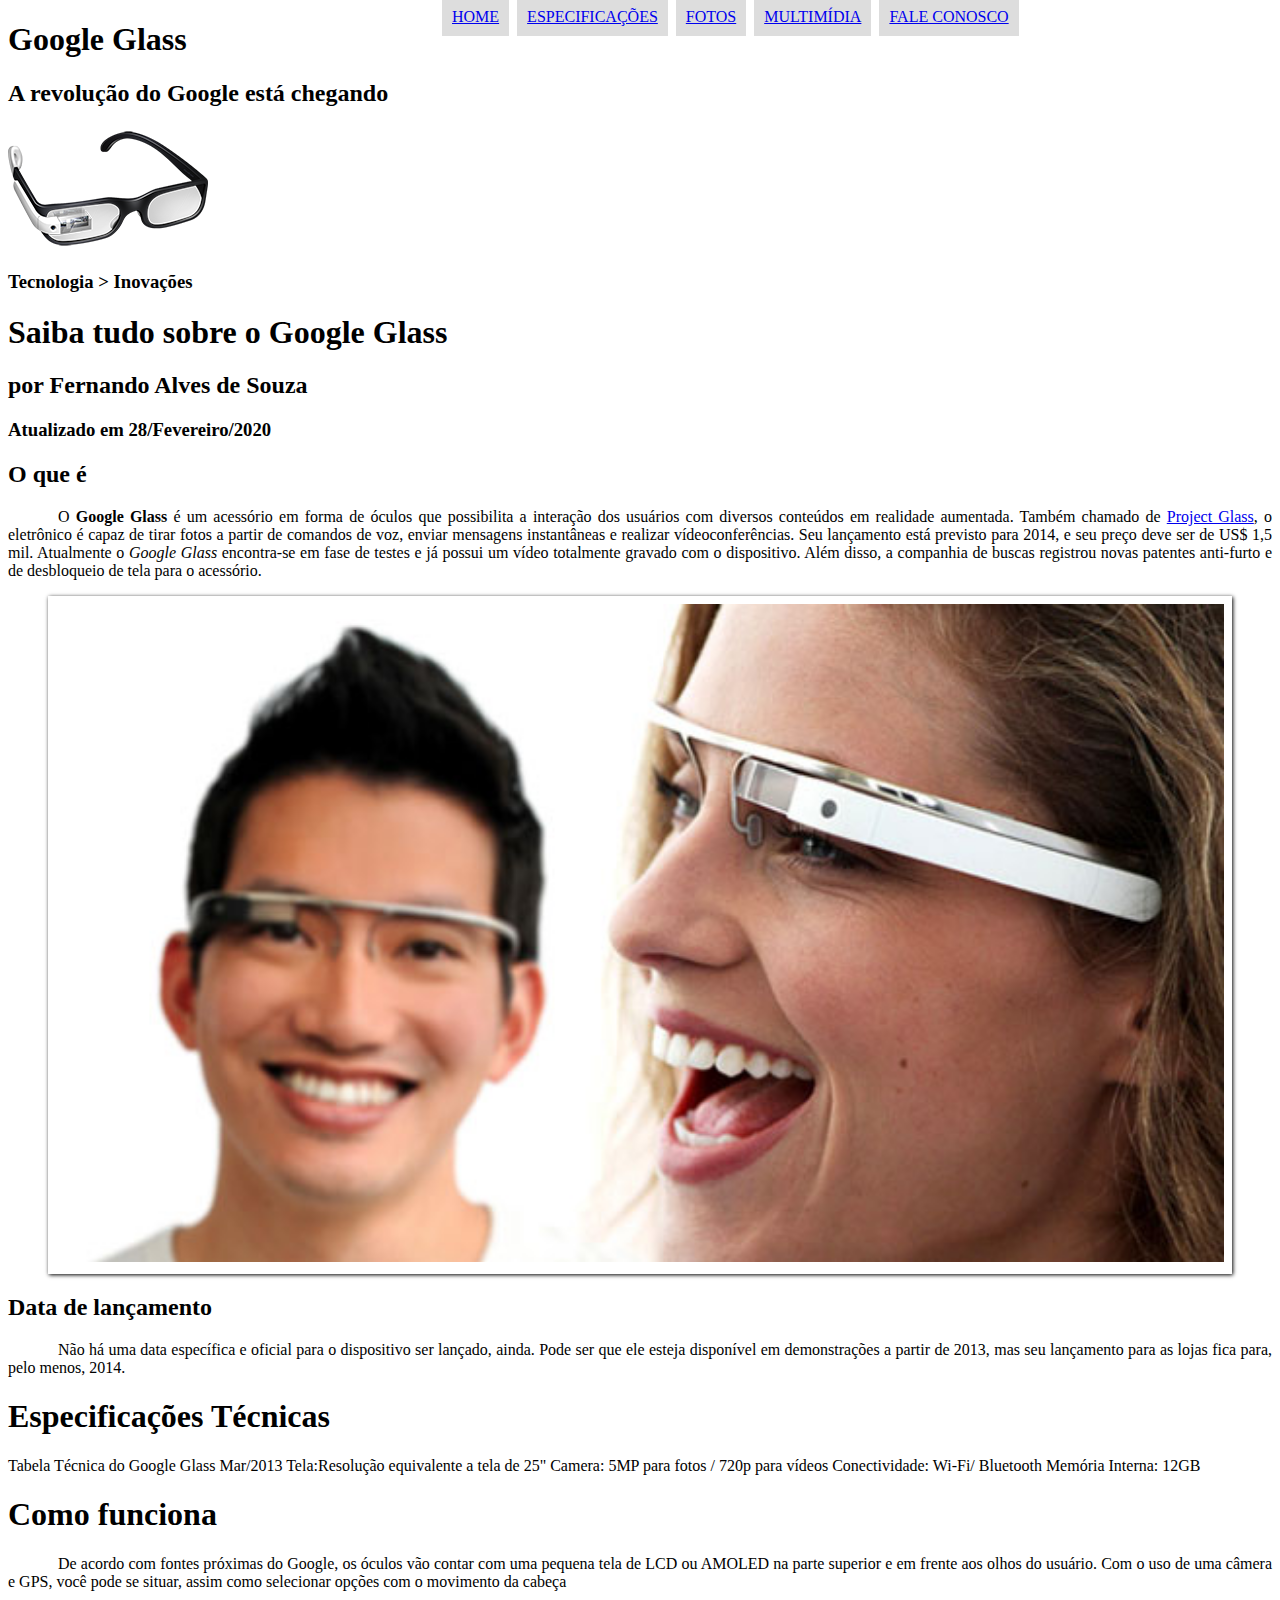
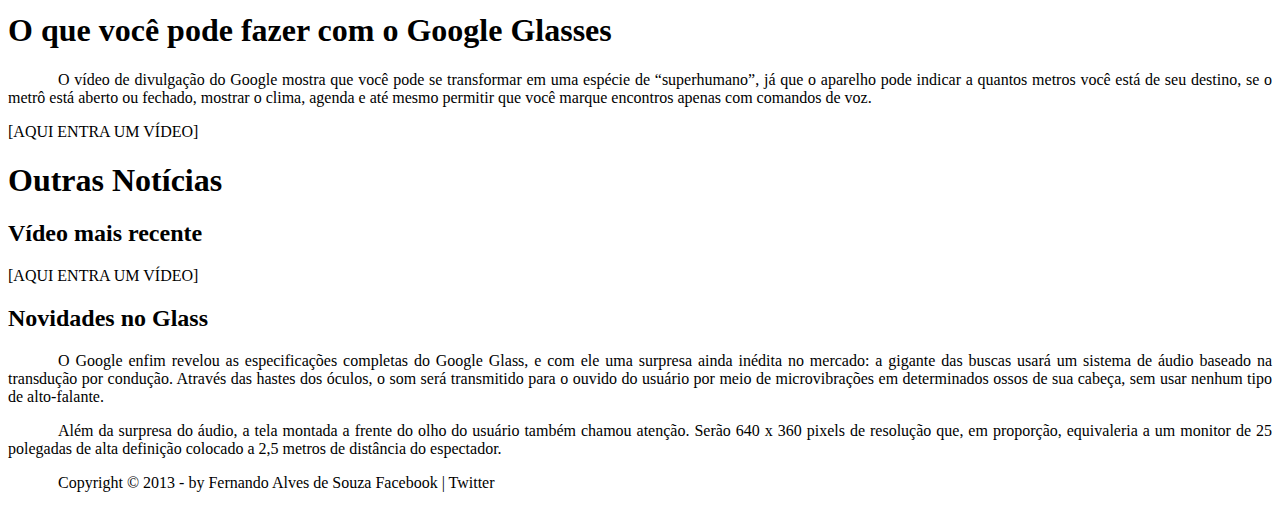
==== index.html @ d39a3ddc "first commit" ====
<!DOCTYPE html>
<html lang="pt-br">
<head>
    <meta charset="UTF-8"/>
    <title>Tudo sobre Google Glass</title>
    <link rel="stylesheet" href="_css/estilo.css"/>
</head>
<body>
    <div id="interface">
        <header id="cabecalho">
            <hgroup>
                <h1>Google Glass</h1>
                <h2>A revolução do Google está chegando</h2>
            </hgroup>

            <img src="_imagens/glass-oculos-preto-peq.png"/>

        <nav id="menu">
            <h1>Menu Principal</h1>
            <ul>
                <li><a href="index.html">Home</a></li>
                <li><a href="specs.html">Especificações</a></li>
                <li><a href="fotos.html">Fotos</a></li>
                <li><a href="multimidia.html">Multimídia</a></li>
                <li><a href="fale-conosco.html">Fale conosco</a></li>
            </ul>
        </nav>

        </header>

        <hgroup>
            <h3>Tecnologia > Inovações</h3>
            <h1>Saiba tudo sobre o Google Glass</h1>
            <h2>por Fernando Alves de Souza</h2>
            <h3>Atualizado em 28/Fevereiro/2020</h3>
        </hgroup>

        <h2>O que é</h2>
        <p>
            O <b>Google Glass</b> é um acessório em forma de óculos que possibilita a interação dos usuários com diversos conteúdos em realidade aumentada. Também chamado de <a href="https://www.google.com/glass/start/" target="_blank">Project Glass</a>, o eletrônico é capaz de tirar fotos a partir de comandos de voz, enviar mensagens instantâneas e realizar vídeo&shy;con&shy;ferên&shy;cias. Seu lançamento está previsto para 2014, e seu preço deve ser de US$ 1,5 mil. Atualmente o <em>Google Glass</em> encontra-se em fase de testes e já possui um vídeo totalmente gravado com o dispositivo. Além disso, a companhia de buscas registrou novas patentes anti-furto e de desbloqueio de tela para o acessório.
        </p>

        <figure class="foto-legenda">
            <img src="_imagens/glass-quadro-homem-mulher.jpg"/>
            <figcaption>
                <h3>Google Glass</h3>
                <p>Uma nova maneira de ver o mundo</p>
            </figcaption>
        </figure>

        <h2>Data de lançamento</h2>
        <p>
            Não há uma data específica e oficial para o dispositivo ser lançado, ainda. Pode ser que ele esteja disponível em demonstrações a partir de 2013, mas seu lançamento para as lojas fica para, pelo menos, 2014.
        </p>

        <h1>Especificações Técnicas</h1>
            Tabela Técnica do Google Glass Mar/2013

            Tela:Resolução equivalente a tela de 25"
            Camera: 5MP para fotos / 720p para vídeos
            Conectividade: Wi-Fi/ Bluetooth
            Memória Interna: 12GB

        <h1>Como funciona</h1>
        <p>
            De acordo com fontes próximas do Google, os óculos vão contar com uma pequena tela de LCD ou AMOLED na parte superior e em frente aos olhos do usuário. Com o uso de uma câmera e GPS, você pode se situar, assim como selecionar opções com o movimento da cabeça
        </p>
        
        <h1>O que você pode fazer com o Google Glasses</h1>
        <p>
            O vídeo de divulgação do Google mostra que você pode se transformar em uma espécie de “super<wbr/>humano”, já que o aparelho pode indicar a quantos metros você está de seu destino, se o metrô está aberto ou fechado, mostrar o clima, agenda e até mesmo permitir que você marque encontros apenas com comandos de voz.
        </p>

        [AQUI ENTRA UM VÍDEO]

        <h1>Outras Notícias</h1>
        <h2>Vídeo mais recente</h2>

        [AQUI ENTRA UM VÍDEO]

        <h2>Novidades no Glass</h2>
        <p>
            O Google enfim revelou as especificações completas do Google Glass, e com ele uma surpresa ainda inédita no mercado: a gigante das buscas usará um sistema de áudio baseado na transdução por condução. Através das hastes dos óculos, o som será transmitido para o ouvido do usuário por meio de microvibrações em determinados ossos de sua cabeça, sem usar nenhum tipo de alto-falante.
        </p>

        <p>
            Além da surpresa do áudio, a tela montada a frente do olho do usuário também chamou atenção. Serão 640 x 360 pixels de resolução que, em proporção, equivaleria a um monitor de 25 polegadas de alta definição colocado a 2,5 metros de distância do espectador.
        </p>

        <p>
            Copyright &copy; 2013 - by Fernando Alves de Souza
            Facebook | Twitter
        </p>
    </div>
</body>
</html>
---- _css/estilo.css ----
@charset "UTF-8";

body {
    background-color: white;
    color: rgba(0, 0, 0, 1);
}

p {
    text-align: justify;
    text-indent: 50px;
}

/* Formatação de imagens com legendas */

figure.foto-legenda {
    position: relative;
    border: 8px solid white;
    box-shadow: 1px 1px 4px black;
}

figure.foto-legenda img {
    width: 100%;
    height: 100%;
}

figure.foto-legenda figcaption {
    opacity: 0;
    position: absolute;
    top: 0px;
    background-color: rgba(0, 0, 0, 0.4);
    color: white;
    width: 100%;
    height: 100%;
    padding: 10px;
    box-sizing: border-box;
    transition: opacity 1s;
}

figure.foto-legenda:hover figcaption {
    opacity: 1;
}

/* Formatação do Menu */

nav#menu {
    display: block;
}

nav#menu ul {
    list-style: none;
    text-transform: uppercase;
    position: absolute;
    top: -20px;
    left: 400px;
}

nav#menu li {
    display: inline-block;
    background-color: #dddddd;
    padding: 10px;
    margin: 2px;
}

nav#menu h1 {
    display: none;
}
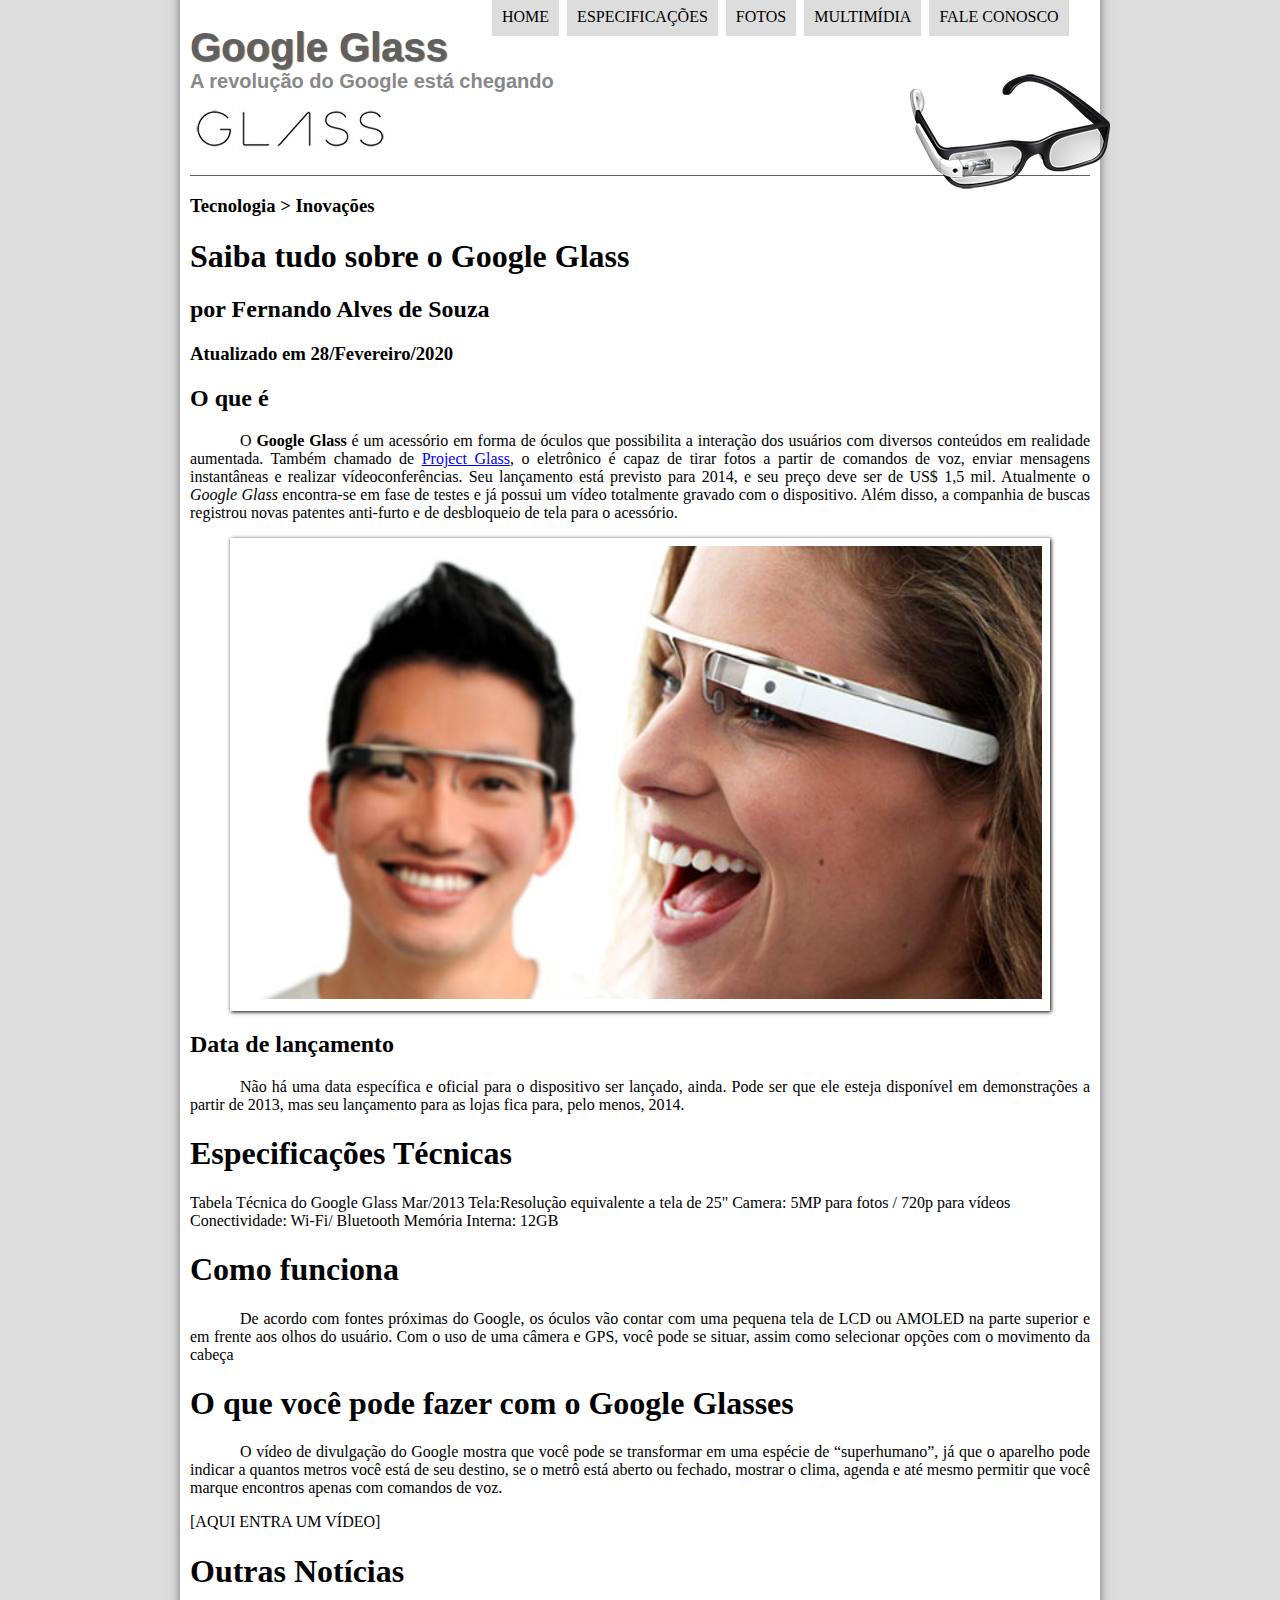
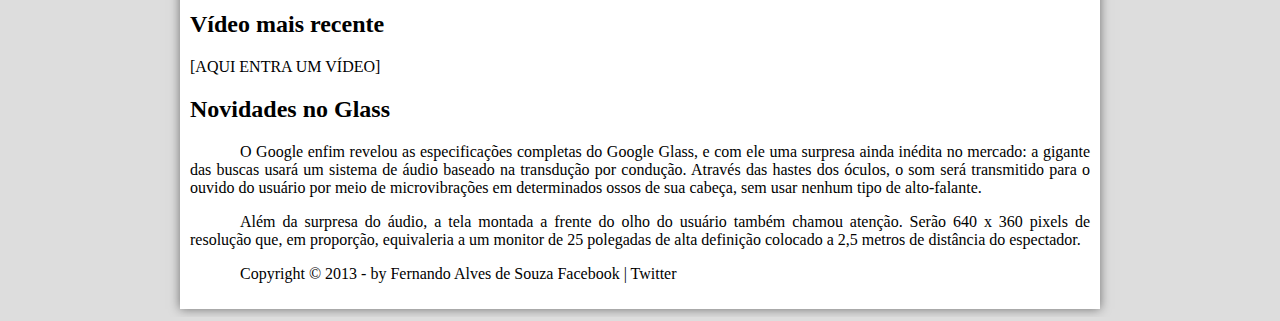
==== commit 46d2dd43: "Alterado configurações do header e menu." ====
--- a/index.html
+++ b/index.html
@@ -13,7 +13,7 @@
                 <h2>A revolução do Google está chegando</h2>
             </hgroup>
 
-            <img src="_imagens/glass-oculos-preto-peq.png"/>
+            <img id="icone" src="_imagens/glass-oculos-preto-peq.png"/>
 
         <nav id="menu">
             <h1>Menu Principal</h1>
--- a/_css/estilo.css
+++ b/_css/estilo.css
@@ -1,13 +1,52 @@
 @charset "UTF-8";
 
+/* Formatação do corpo do site */
+
 body {
-    background-color: white;
+    background-color: #dddddd;
     color: rgba(0, 0, 0, 1);
+}
+
+div#interface {
+    width: 900px;
+    background-color: #ffffff;
+    margin: -20px auto 0px auto;
+    box-shadow: 0px 0px 10px rgba(0, 0, 0, 0.5);
+    padding: 10px;
 }
 
 p {
     text-align: justify;
     text-indent: 50px;
+}
+
+header#cabecalho img#icone {
+    position: absolute;
+    left: 910px;
+    top: 70px;
+}
+
+header#cabecalho {
+    border-bottom: 1px #606060 solid;
+    height: 150px;
+    background: url("../_imagens/glass-logo-peq.jpg") no-repeat 0px 80px;
+}
+
+header#cabecalho h1 {
+    font-family: Arial, sans-serif;
+    font-size: 30pt;
+    color: #606060;
+    text-shadow: 1px 1px 1px rgba(0, 0, 0, 0.6);
+    padding: 0px;
+    margin-bottom: 0px;
+}
+
+header#cabecalho h2 {
+    font-family: Arial, sans-serif;
+    font-size: 15pt;
+    color: #888888;
+    padding: 0px;
+    margin-top: 0px;
 }
 
 /* Formatação de imagens com legendas */
@@ -51,7 +90,7 @@
     text-transform: uppercase;
     position: absolute;
     top: -20px;
-    left: 400px;
+    left: 450px;
 }
 
 nav#menu li {
@@ -59,8 +98,22 @@
     background-color: #dddddd;
     padding: 10px;
     margin: 2px;
+    transition: background-color 1s;
+}
+
+nav#menu li:hover {
+    background-color: #606060;
 }
 
 nav#menu h1 {
     display: none;
+}
+
+nav#menu a {
+    color: black;
+    text-decoration: none;
+}
+
+nav#menu a:hover {
+    color: white;
 }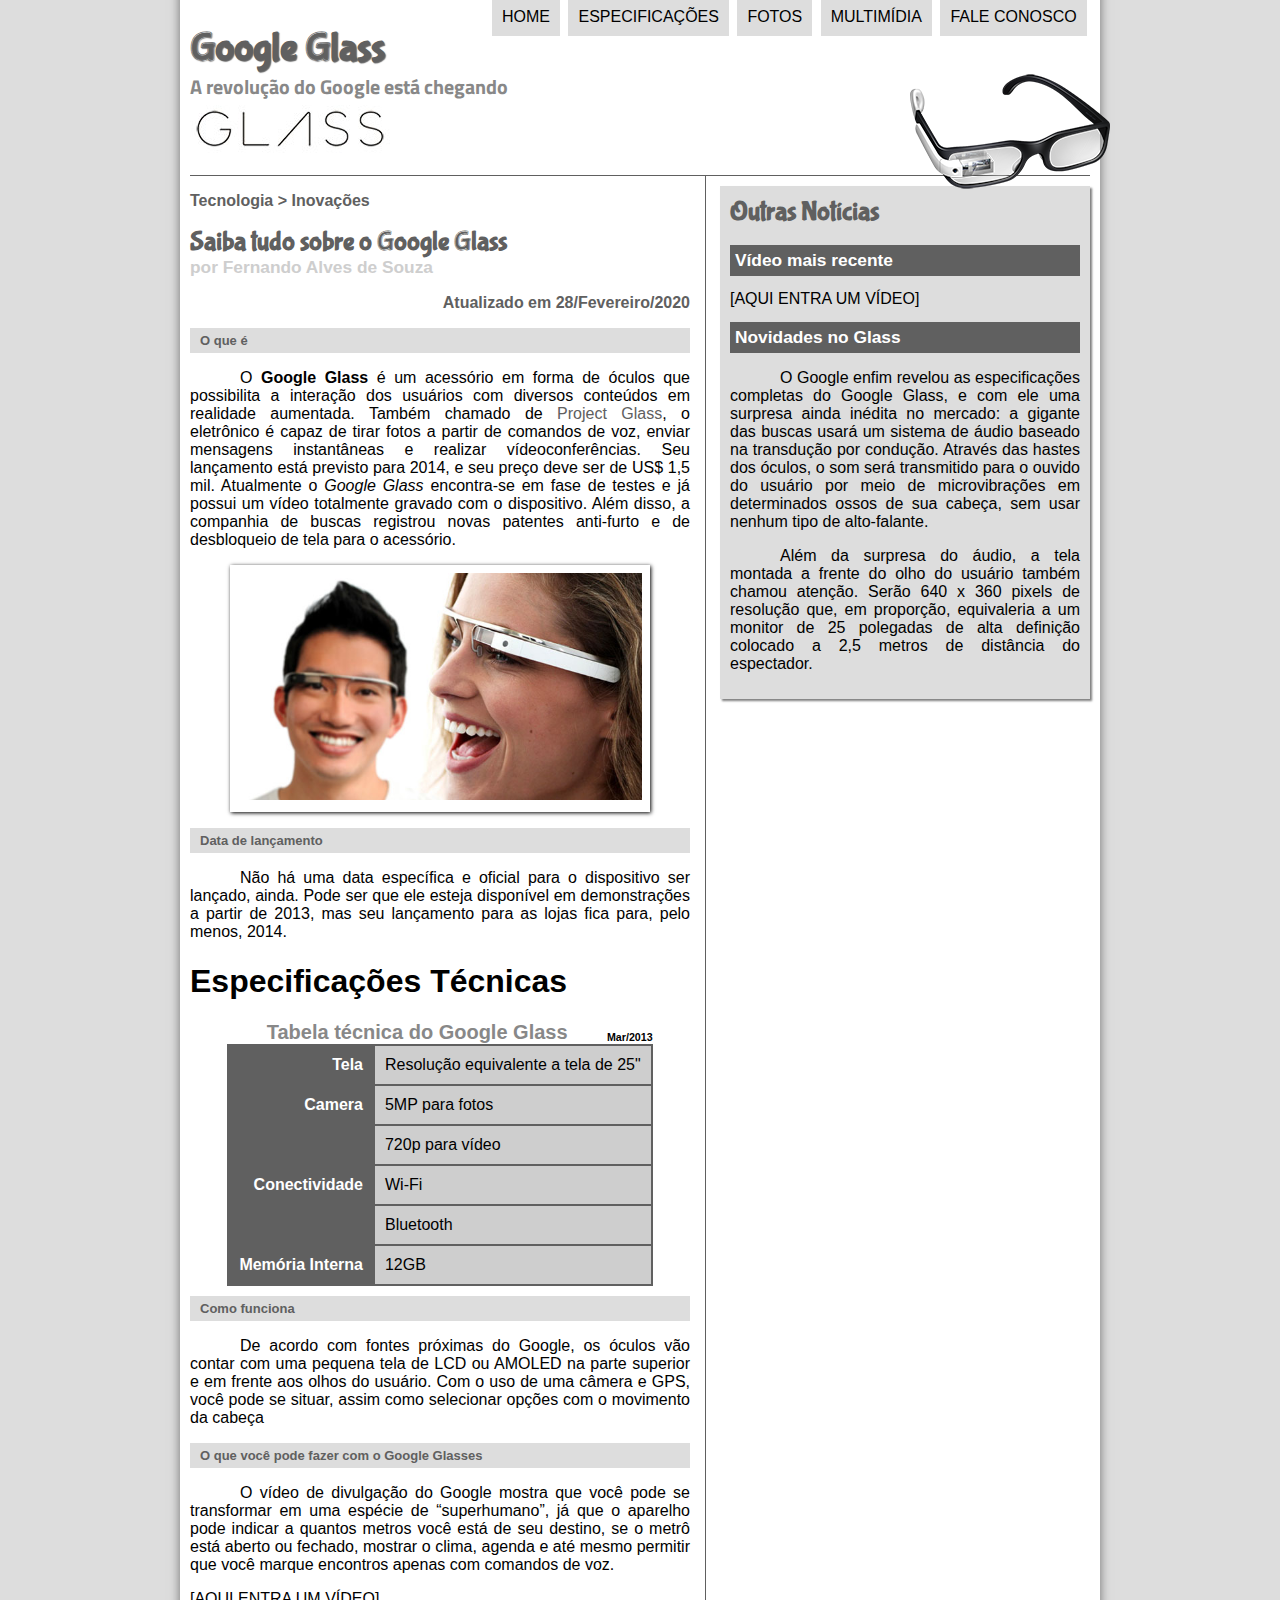
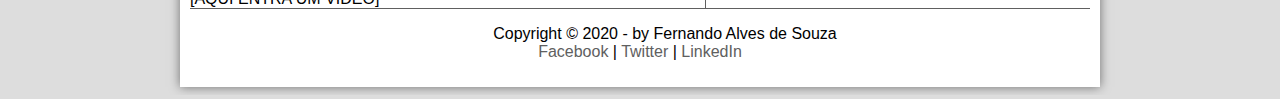
==== commit 9df85bd9: "Formatação e estilo da index" ====
--- a/index.html
+++ b/index.html
@@ -15,82 +15,95 @@
 
             <img id="icone" src="_imagens/glass-oculos-preto-peq.png"/>
 
-        <nav id="menu">
-            <h1>Menu Principal</h1>
-            <ul>
-                <li><a href="index.html">Home</a></li>
-                <li><a href="specs.html">Especificações</a></li>
-                <li><a href="fotos.html">Fotos</a></li>
-                <li><a href="multimidia.html">Multimídia</a></li>
-                <li><a href="fale-conosco.html">Fale conosco</a></li>
-            </ul>
-        </nav>
-
+            <nav id="menu">
+                <h1>Menu Principal</h1>
+                <ul>
+                    <li><a href="index.html">Home</a></li>
+                    <li><a href="specs.html">Especificações</a></li>
+                    <li><a href="fotos.html">Fotos</a></li>
+                    <li><a href="multimidia.html">Multimídia</a></li>
+                    <li><a href="fale-conosco.html">Fale conosco</a></li>
+                </ul>
+            </nav>
         </header>
 
-        <hgroup>
-            <h3>Tecnologia > Inovações</h3>
-            <h1>Saiba tudo sobre o Google Glass</h1>
-            <h2>por Fernando Alves de Souza</h2>
-            <h3>Atualizado em 28/Fevereiro/2020</h3>
-        </hgroup>
+        <section id="corpo">
+            <article id="noticia-principal">
+                <header id="cabecalho-artigo">
+                    <hgroup>
+                        <h3>Tecnologia > Inovações</h3>
+                        <h1>Saiba tudo sobre o Google Glass</h1>
+                        <h2>por Fernando Alves de Souza</h2>
+                        <h3 class="direita">Atualizado em 28/Fevereiro/2020</h3>
+                    </hgroup>
+                </header>
 
-        <h2>O que é</h2>
-        <p>
-            O <b>Google Glass</b> é um acessório em forma de óculos que possibilita a interação dos usuários com diversos conteúdos em realidade aumentada. Também chamado de <a href="https://www.google.com/glass/start/" target="_blank">Project Glass</a>, o eletrônico é capaz de tirar fotos a partir de comandos de voz, enviar mensagens instantâneas e realizar vídeo&shy;con&shy;ferên&shy;cias. Seu lançamento está previsto para 2014, e seu preço deve ser de US$ 1,5 mil. Atualmente o <em>Google Glass</em> encontra-se em fase de testes e já possui um vídeo totalmente gravado com o dispositivo. Além disso, a companhia de buscas registrou novas patentes anti-furto e de desbloqueio de tela para o acessório.
-        </p>
+                <h2>O que é</h2>
+                <p>
+                    O <b>Google Glass</b> é um acessório em forma de óculos que possibilita a interação dos usuários com diversos conteúdos em realidade aumentada. Também chamado de <a href="https://www.google.com/glass/start/" target="_blank">Project Glass</a>, o eletrônico é capaz de tirar fotos a partir de comandos de voz, enviar mensagens instantâneas e realizar vídeo&shy;con&shy;ferên&shy;cias. Seu lançamento está previsto para 2014, e seu preço deve ser de US$ 1,5 mil. Atualmente o <em>Google Glass</em> encontra-se em fase de testes e já possui um vídeo totalmente gravado com o dispositivo. Além disso, a companhia de buscas registrou novas patentes anti-furto e de desbloqueio de tela para o acessório.
+                </p>
 
-        <figure class="foto-legenda">
-            <img src="_imagens/glass-quadro-homem-mulher.jpg"/>
-            <figcaption>
-                <h3>Google Glass</h3>
-                <p>Uma nova maneira de ver o mundo</p>
-            </figcaption>
-        </figure>
+                <figure class="foto-legenda">
+                    <img src="_imagens/glass-quadro-homem-mulher.jpg"/>
+                    <figcaption>
+                        <h3>Google Glass</h3>
+                        <p>Uma nova maneira de ver o mundo</p>
+                    </figcaption>
+                </figure>
 
-        <h2>Data de lançamento</h2>
-        <p>
-            Não há uma data específica e oficial para o dispositivo ser lançado, ainda. Pode ser que ele esteja disponível em demonstrações a partir de 2013, mas seu lançamento para as lojas fica para, pelo menos, 2014.
-        </p>
+                <h2>Data de lançamento</h2>
+                <p>
+                    Não há uma data específica e oficial para o dispositivo ser lançado, ainda. Pode ser que ele esteja disponível em demonstrações a partir de 2013, mas seu lançamento para as lojas fica para, pelo menos, 2014.
+                </p>
 
-        <h1>Especificações Técnicas</h1>
-            Tabela Técnica do Google Glass Mar/2013
+                <h1>Especificações Técnicas</h1>
+                <table id="tabelaspec">
+                    <caption>Tabela técnica do Google Glass<span>Mar/2013</span></caption>
 
-            Tela:Resolução equivalente a tela de 25"
-            Camera: 5MP para fotos / 720p para vídeos
-            Conectividade: Wi-Fi/ Bluetooth
-            Memória Interna: 12GB
+                    <tr><td class="classi">Tela</td><td class="spec">Resolução equivalente a tela de 25"</td></tr>
+                    <tr><td rowspan="2" class="classi">Camera</td> <td class="spec">5MP para fotos</td></tr>
+                    <tr><td class="spec">720p para vídeo</td></tr>
+                    <tr><td rowspan="2" class="classi">Conectividade</td> <td class="spec">Wi-Fi</td></tr>
+                    <tr><td class="spec">Bluetooth</td></tr>
+                    <tr><td class="classi">Memória Interna</td> <td class="spec">12GB</td></tr>
+                </table>
 
-        <h1>Como funciona</h1>
-        <p>
-            De acordo com fontes próximas do Google, os óculos vão contar com uma pequena tela de LCD ou AMOLED na parte superior e em frente aos olhos do usuário. Com o uso de uma câmera e GPS, você pode se situar, assim como selecionar opções com o movimento da cabeça
-        </p>
-        
-        <h1>O que você pode fazer com o Google Glasses</h1>
-        <p>
-            O vídeo de divulgação do Google mostra que você pode se transformar em uma espécie de “super<wbr/>humano”, já que o aparelho pode indicar a quantos metros você está de seu destino, se o metrô está aberto ou fechado, mostrar o clima, agenda e até mesmo permitir que você marque encontros apenas com comandos de voz.
-        </p>
+                <h2>Como funciona</h2>
+                <p>
+                    De acordo com fontes próximas do Google, os óculos vão contar com uma pequena tela de LCD ou AMOLED na parte superior e em frente aos olhos do usuário. Com o uso de uma câmera e GPS, você pode se situar, assim como selecionar opções com o movimento da cabeça
+                </p>
+                
+                <h2>O que você pode fazer com o Google Glasses</h2>
+                <p>
+                    O vídeo de divulgação do Google mostra que você pode se transformar em uma espécie de “super<wbr/>humano”, já que o aparelho pode indicar a quantos metros você está de seu destino, se o metrô está aberto ou fechado, mostrar o clima, agenda e até mesmo permitir que você marque encontros apenas com comandos de voz.
+                </p>
 
-        [AQUI ENTRA UM VÍDEO]
+                [AQUI ENTRA UM VÍDEO]
+            </article>
+        </section>
 
-        <h1>Outras Notícias</h1>
-        <h2>Vídeo mais recente</h2>
+        <aside id="lateral">
+            <h1>Outras Notícias</h1>
+            <h2>Vídeo mais recente</h2>
 
-        [AQUI ENTRA UM VÍDEO]
+            [AQUI ENTRA UM VÍDEO]
 
-        <h2>Novidades no Glass</h2>
-        <p>
-            O Google enfim revelou as especificações completas do Google Glass, e com ele uma surpresa ainda inédita no mercado: a gigante das buscas usará um sistema de áudio baseado na transdução por condução. Através das hastes dos óculos, o som será transmitido para o ouvido do usuário por meio de microvibrações em determinados ossos de sua cabeça, sem usar nenhum tipo de alto-falante.
-        </p>
+            <h2>Novidades no Glass</h2>
+            <p>
+                O Google enfim revelou as especificações completas do Google Glass, e com ele uma surpresa ainda inédita no mercado: a gigante das buscas usará um sistema de áudio baseado na transdução por condução. Através das hastes dos óculos, o som será transmitido para o ouvido do usuário por meio de microvibrações em determinados ossos de sua cabeça, sem usar nenhum tipo de alto-falante.
+            </p>
 
-        <p>
-            Além da surpresa do áudio, a tela montada a frente do olho do usuário também chamou atenção. Serão 640 x 360 pixels de resolução que, em proporção, equivaleria a um monitor de 25 polegadas de alta definição colocado a 2,5 metros de distância do espectador.
-        </p>
+            <p>
+                Além da surpresa do áudio, a tela montada a frente do olho do usuário também chamou atenção. Serão 640 x 360 pixels de resolução que, em proporção, equivaleria a um monitor de 25 polegadas de alta definição colocado a 2,5 metros de distância do espectador.
+            </p>
+        </aside>
 
-        <p>
-            Copyright &copy; 2013 - by Fernando Alves de Souza
-            Facebook | Twitter
-        </p>
+        <footer id="rodape">
+            <p>
+                Copyright &copy; 2020 - by Fernando Alves de Souza <br/>
+                <a href="https://www.facebook.com/fernando.alves.315213" target="_blank">Facebook</a> | <a href="https://twitter.com/fe_benesinho" target="_blank">Twitter</a> | <a href="https://linkedin.com/in/fernando-alves-de-souza-b27223128" target="_blank">LinkedIn</a>
+            </p>
+        </footer>
     </div>
 </body>
 </html>--- a/_css/estilo.css
+++ b/_css/estilo.css
@@ -1,8 +1,14 @@
 @charset "UTF-8";
+@import url('https://fonts.googleapis.com/css?family=Titillium+Web&display=swap');
+@font-face {
+    font-family: 'FonteLogo';
+    src: url("../_fonts/bubblegum-sans-regular.otf");
+}
 
 /* Formatação do corpo do site */
 
 body {
+    font-family: arial, sans-serif;
     background-color: #dddddd;
     color: rgba(0, 0, 0, 1);
 }
@@ -20,6 +26,15 @@
     text-indent: 50px;
 }
 
+a {
+    color: #606060;
+    text-decoration: none;
+}
+
+a:hover {
+    text-decoration: underline;
+}
+
 header#cabecalho img#icone {
     position: absolute;
     left: 910px;
@@ -33,7 +48,7 @@
 }
 
 header#cabecalho h1 {
-    font-family: Arial, sans-serif;
+    font-family: 'FonteLogo', sans-serif;
     font-size: 30pt;
     color: #606060;
     text-shadow: 1px 1px 1px rgba(0, 0, 0, 0.6);
@@ -42,7 +57,7 @@
 }
 
 header#cabecalho h2 {
-    font-family: Arial, sans-serif;
+    font-family: 'Titillium Web', sans-serif;
     font-size: 15pt;
     color: #888888;
     padding: 0px;
@@ -116,4 +131,124 @@
 
 nav#menu a:hover {
     color: white;
+}
+
+/* Formatação da Section */
+
+section#corpo {
+    display: block;
+    width: 500px;
+    float: left;
+    border-right: 1px solid #606060;
+    padding-right: 15px;
+}
+
+table#tabelaspec {
+    border: 1px solid #606060;
+    border-spacing: 0px;
+    margin-left: auto;
+    margin-right: auto;
+}
+
+table#tabelaspec td {
+    border: 1px solid #606060;
+    padding: 10px;
+}
+
+table#tabelaspec caption {
+    color: #888888;
+    font-size: 15pt;
+    font-weight: bolder;
+}
+
+table#tabelaspec td.classi {
+    text-align: right;
+    background-color: #606060;
+    color: white;
+    vertical-align: top;
+    font-weight: bold;
+}
+
+table#tabelaspec td.spec {
+    background-color: #cecece;
+}
+
+table#tabelaspec caption span {
+    display: block;
+    float: right;
+    color: black;
+    font-size: 8pt;
+    margin-top: 10px;
+}
+
+/* Formatação do article */
+
+article#noticia-principal h2 {
+    font-size: 13px;
+    color: #606060;
+    background-color: #dddddd;
+    padding: 5px 0px 5px 10px;
+    margin: 10px 0px 10px 0px;
+}
+
+header#cabecalho-artigo h1 {
+    font-family: 'FonteLogo', sans-serif;
+    font-size: 20pt;
+    color: #606060;
+    margin-bottom: 0px;
+    margin-top: 0px;
+}
+
+.direita {
+    text-align: right;
+}
+
+header#cabecalho-artigo h2 {
+    font-size: 13pt;
+    color: #cecece;
+    background-color: white;
+    padding: 0px;
+    margin-top: 0px;
+}
+
+header#cabecalho-artigo h3 {
+    font-size: 12pt;
+    color: #606060;
+}
+
+/* Formatação do Aside*/
+
+aside#lateral {
+    display: block;
+    width: 350px;
+    float: right;
+    background-color: #dddddd;
+    padding: 10px;
+    margin-top: 10px;
+    box-shadow: 2px 2px 2px rgba(0,0,0,0.5);
+}
+
+aside#lateral h1 {
+    font-family: 'FonteLogo', sans-serif;
+    font-size: 20pt;
+    color: #606060;
+    margin-top: 0px;
+}
+
+aside#lateral h2 {
+    background-color: #606060;
+    font-size: 13pt;
+    color: white;
+    padding: 5px;
+}
+
+/* Formatação do Footer */
+
+footer#rodape {
+    clear: both;
+    border-top: 1px solid #606060;
+}
+
+footer#rodape p {
+    text-align: center;
 }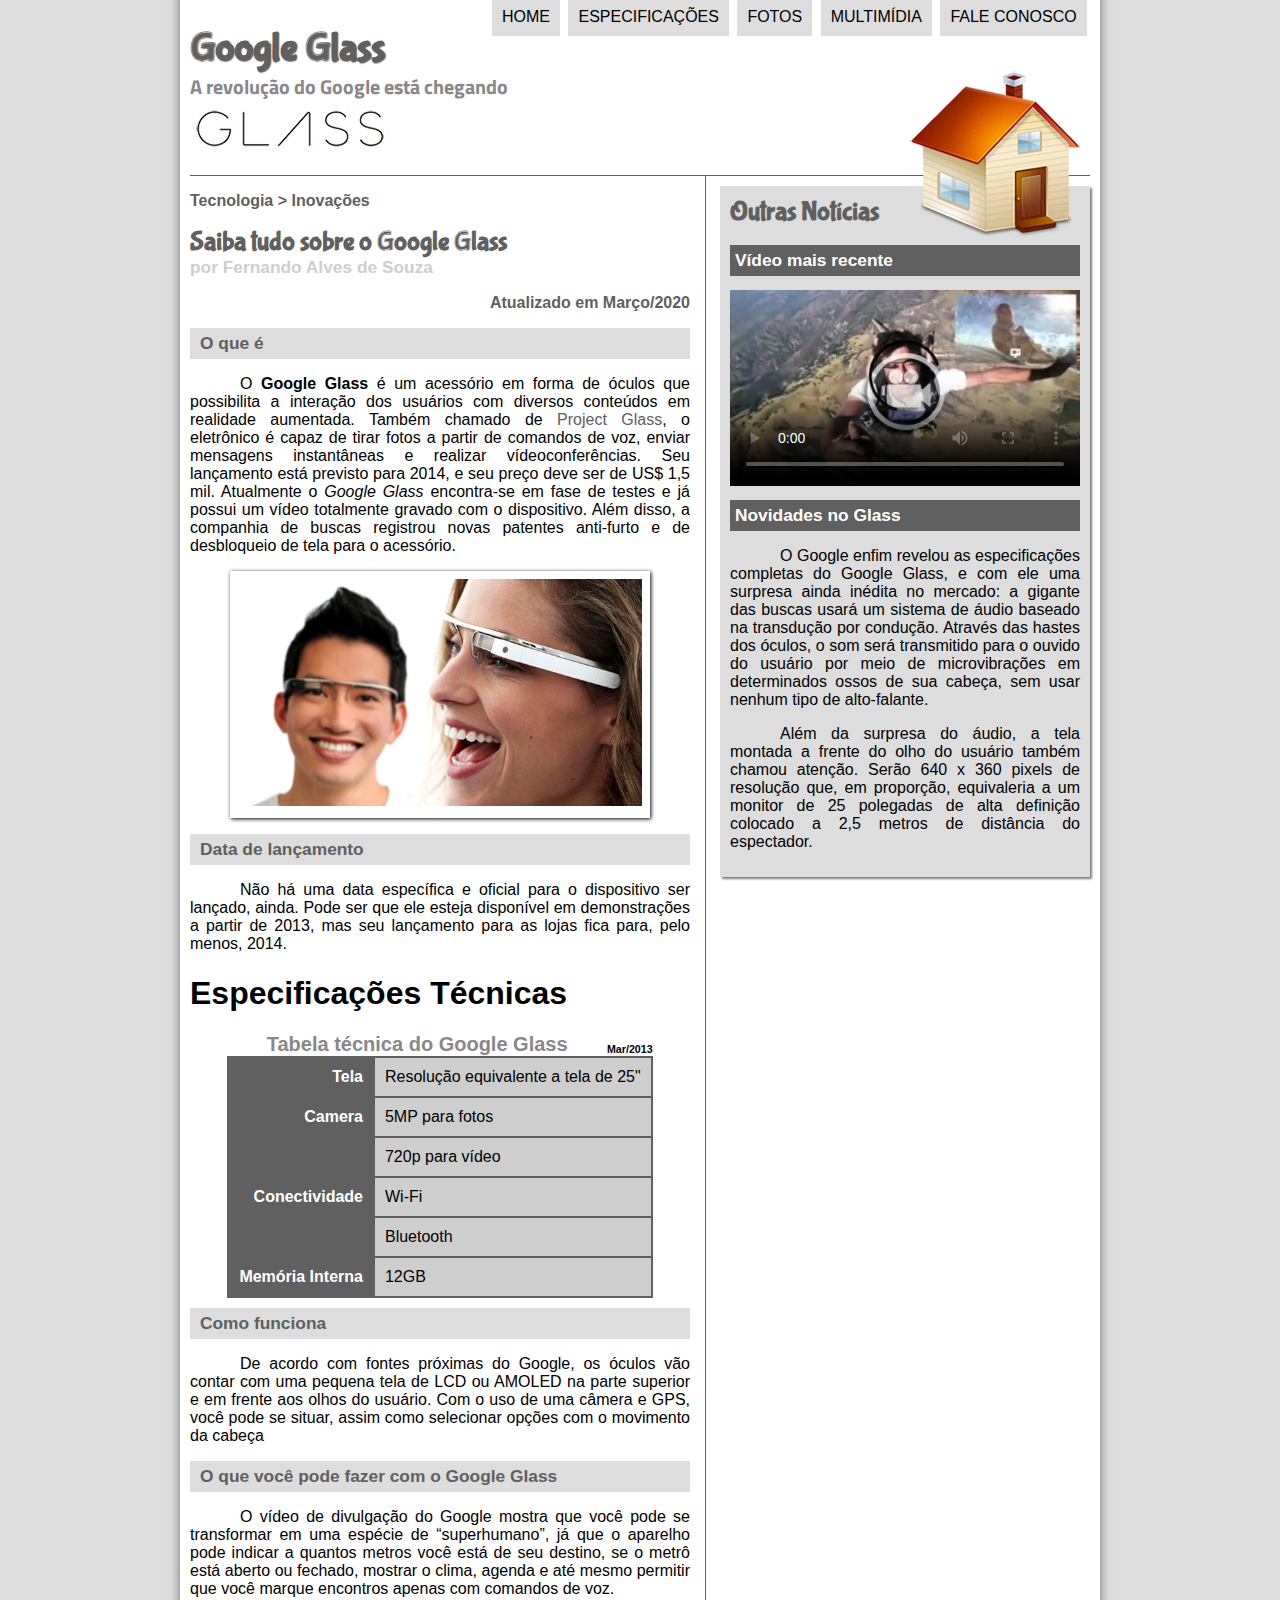
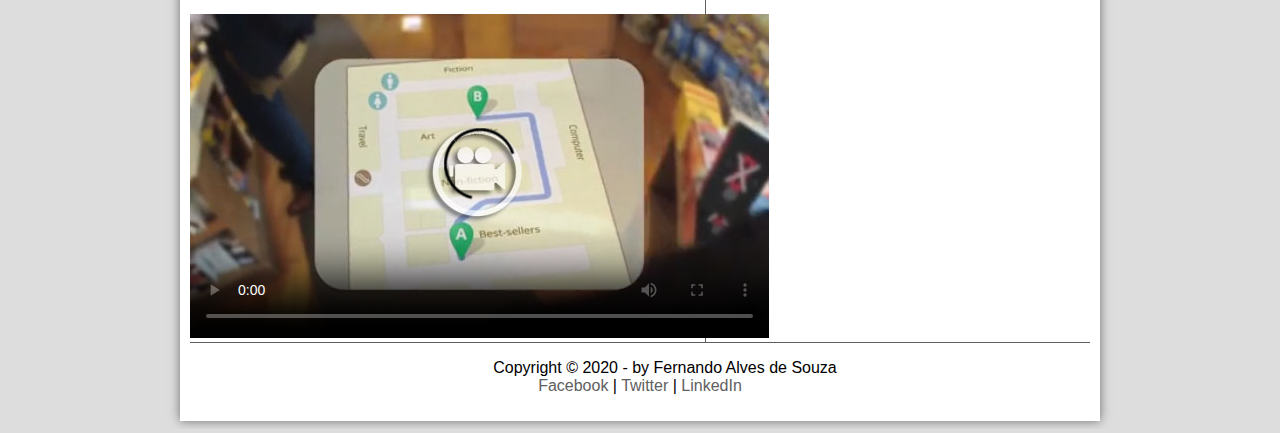
==== commit c5b2b950: "Término do site de estudos" ====
--- a/index.html
+++ b/index.html
@@ -4,7 +4,9 @@
     <meta charset="UTF-8"/>
     <title>Tudo sobre Google Glass</title>
     <link rel="stylesheet" href="_css/estilo.css"/>
+    <link rel="stylesheet" href="_css/media.css">
 </head>
+<script src="_javascript/funcoes.js"></script>
 <body>
     <div id="interface">
         <header id="cabecalho">
@@ -13,16 +15,16 @@
                 <h2>A revolução do Google está chegando</h2>
             </hgroup>
 
-            <img id="icone" src="_imagens/glass-oculos-preto-peq.png"/>
+            <img id="icone" src="_imagens/home.png"/>
 
             <nav id="menu">
                 <h1>Menu Principal</h1>
                 <ul>
-                    <li><a href="index.html">Home</a></li>
-                    <li><a href="specs.html">Especificações</a></li>
-                    <li><a href="fotos.html">Fotos</a></li>
-                    <li><a href="multimidia.html">Multimídia</a></li>
-                    <li><a href="fale-conosco.html">Fale conosco</a></li>
+                    <li onmouseover="mudarFoto('_imagens/home.png')" onmouseout="mudarFoto('_imagens/glass-oculos-preto-peq.png')"><a href="index.html">Home</a></li>
+                    <li onmouseover="mudarFoto('_imagens/especificacoes.png')" onmouseout="mudarFoto('_imagens/glass-oculos-preto-peq.png')"><a href="specs.html">Especificações</a></li>
+                    <li onmouseover="mudarFoto('_imagens/fotos.png')" onmouseout="mudarFoto('_imagens/glass-oculos-preto-peq.png')"><a href="fotos.html">Fotos</a></li>
+                    <li onmouseover="mudarFoto('_imagens/multimidia.png')" onmouseout="mudarFoto('_imagens/glass-oculos-preto-peq.png')"><a href="multimidia.html">Multimídia</a></li>
+                    <li onmouseover="mudarFoto('_imagens/contato.png')" onmouseout="mudarFoto('_imagens/glass-oculos-preto-peq.png')"><a href="fale-conosco.html">Fale conosco</a></li>
                 </ul>
             </nav>
         </header>
@@ -34,7 +36,7 @@
                         <h3>Tecnologia > Inovações</h3>
                         <h1>Saiba tudo sobre o Google Glass</h1>
                         <h2>por Fernando Alves de Souza</h2>
-                        <h3 class="direita">Atualizado em 28/Fevereiro/2020</h3>
+                        <h3 class="direita">Atualizado em Março/2020</h3>
                     </hgroup>
                 </header>
 
@@ -73,12 +75,18 @@
                     De acordo com fontes próximas do Google, os óculos vão contar com uma pequena tela de LCD ou AMOLED na parte superior e em frente aos olhos do usuário. Com o uso de uma câmera e GPS, você pode se situar, assim como selecionar opções com o movimento da cabeça
                 </p>
                 
-                <h2>O que você pode fazer com o Google Glasses</h2>
+                <h2>O que você pode fazer com o Google Glass</h2>
                 <p>
                     O vídeo de divulgação do Google mostra que você pode se transformar em uma espécie de “super<wbr/>humano”, já que o aparelho pode indicar a quantos metros você está de seu destino, se o metrô está aberto ou fechado, mostrar o clima, agenda e até mesmo permitir que você marque encontros apenas com comandos de voz.
                 </p>
 
-                [AQUI ENTRA UM VÍDEO]
+                <div id="video-esquerda">
+                    <video id="filme01" controls="controls" poster="_imagens/video-mini01.jpg">
+                        <source src="_media/one-day.mp4" type="video/mp4"/>
+                        Desculpe, mas não foi possível carregar o vídeo.
+                    </video>
+                </div>
+                
             </article>
         </section>
 
@@ -86,7 +94,12 @@
             <h1>Outras Notícias</h1>
             <h2>Vídeo mais recente</h2>
 
-            [AQUI ENTRA UM VÍDEO]
+            <div id="video-direita">
+                <video id="filme02" controls="controls" poster="_imagens/video-mini02.jpg">
+                    <source src="_media/how-it-feels.mp4" type="video/mp4"/>
+                    Desculpe, mas não foi possível carregar o vídeo.
+                </video>
+            </div>
 
             <h2>Novidades no Glass</h2>
             <p>
--- a/_css/estilo.css
+++ b/_css/estilo.css
@@ -184,7 +184,7 @@
 /* Formatação do article */
 
 article#noticia-principal h2 {
-    font-size: 13px;
+    font-size: 13pt;
     color: #606060;
     background-color: #dddddd;
     padding: 5px 0px 5px 10px;
--- a/_css/media.css
+++ b/_css/media.css
@@ -0,0 +1,34 @@
+@charset "UTF-8";
+
+/* Formatação da página "Multimidia.html" */
+
+div#tv-radio {
+    width: 900px;
+    height: 580px;
+    margin: auto;
+    background: url('../_imagens/radio-tv.png') no-repeat;
+}
+
+audio#musica {
+    display: block;
+    position: relative;
+    left: 575px;
+    top: 490px;
+    width: 300px;
+}
+
+video#filme {
+    display: block;
+    position: relative;
+    left: 90px;
+    top: 70px;
+    width: 440px;
+}
+
+/* Formatação da página "index.html" */
+
+div#video-direita video#filme02 {
+    display: block;
+    position: relative;
+    width: 350px;
+}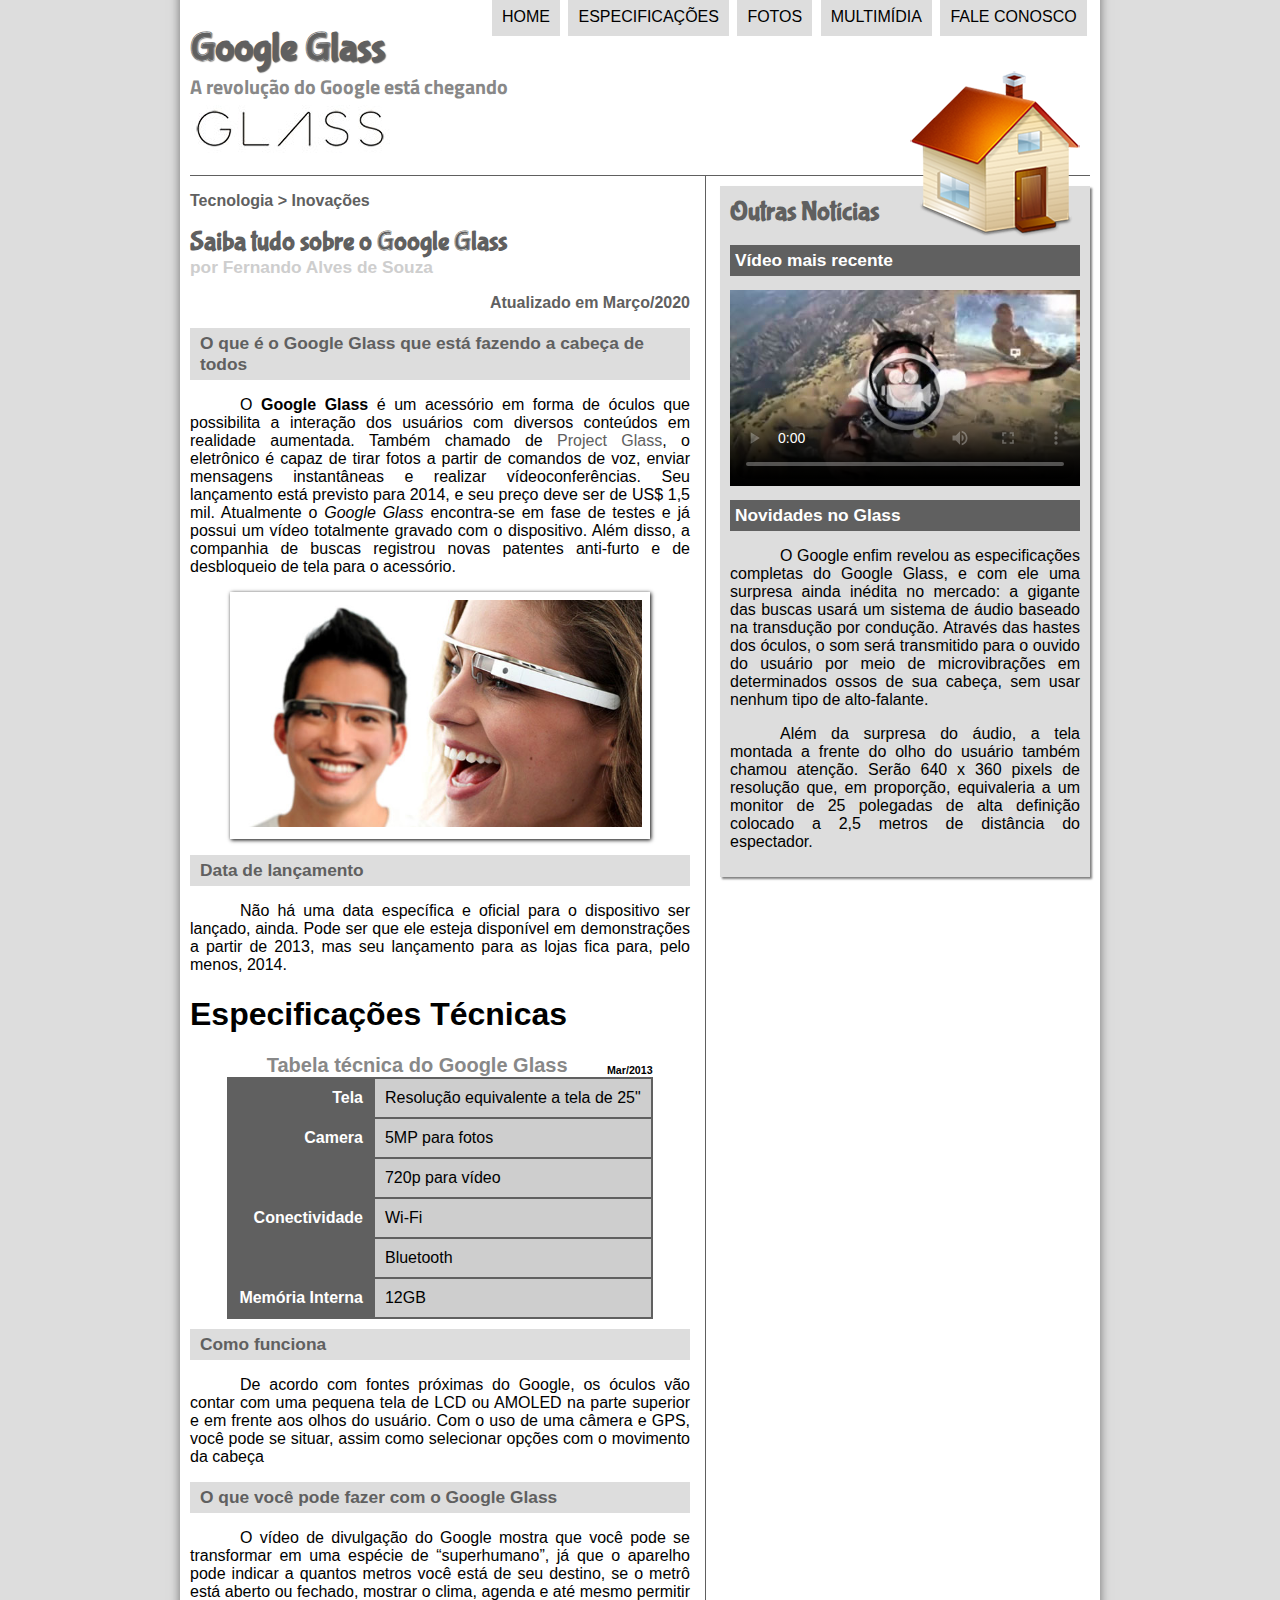
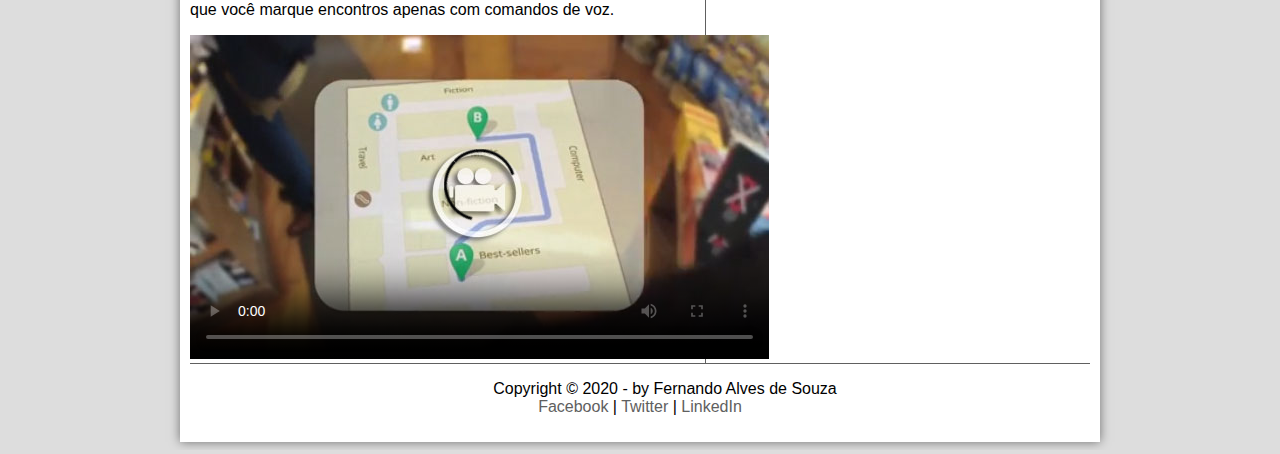
==== commit bec559fb: "Teste" ====
--- a/index.html
+++ b/index.html
@@ -40,7 +40,7 @@
                     </hgroup>
                 </header>
 
-                <h2>O que é</h2>
+                <h2>O que é o Google Glass que está fazendo a cabeça de todos</h2>
                 <p>
                     O <b>Google Glass</b> é um acessório em forma de óculos que possibilita a interação dos usuários com diversos conteúdos em realidade aumentada. Também chamado de <a href="https://www.google.com/glass/start/" target="_blank">Project Glass</a>, o eletrônico é capaz de tirar fotos a partir de comandos de voz, enviar mensagens instantâneas e realizar vídeo&shy;con&shy;ferên&shy;cias. Seu lançamento está previsto para 2014, e seu preço deve ser de US$ 1,5 mil. Atualmente o <em>Google Glass</em> encontra-se em fase de testes e já possui um vídeo totalmente gravado com o dispositivo. Além disso, a companhia de buscas registrou novas patentes anti-furto e de desbloqueio de tela para o acessório.
                 </p>
